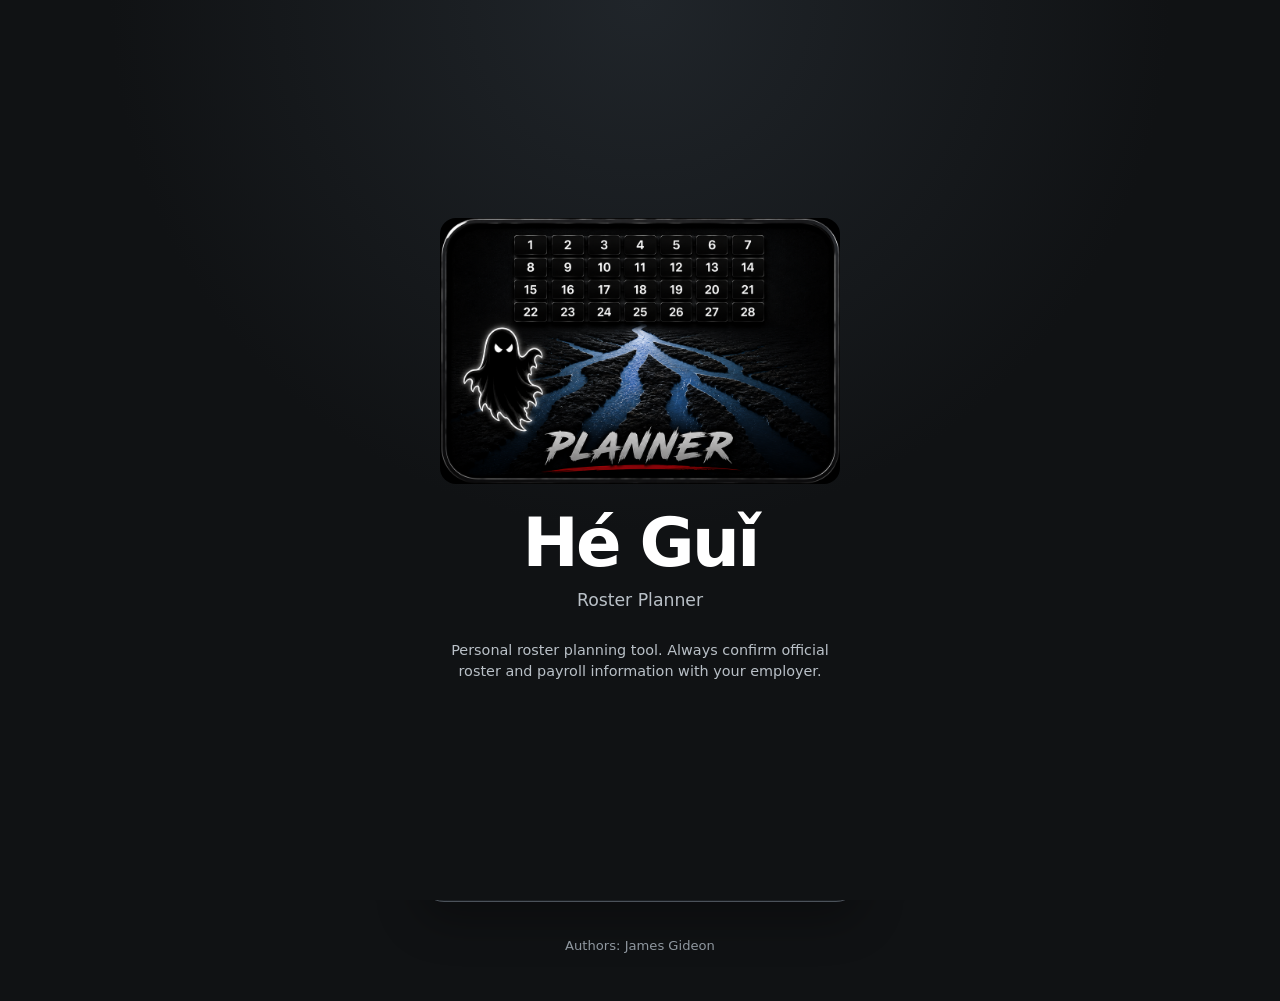
==== index.html @ d890facc "Refresh Hé Guǐ logger assets" ====
<!DOCTYPE html>
<html lang="en-AU">
<head>
    <meta charset="UTF-8">
    <meta name="viewport"
          content="width=device-width, initial-scale=1, viewport-fit=cover">

    <meta name="theme-color" content="#101214">

    <meta name="application-name" content="H&eacute; Gu&#464; Planner">
    <meta name="apple-mobile-web-app-title" content="H&eacute; Gu&#464;">
    <meta name="apple-mobile-web-app-capable" content="yes">
    <meta name="mobile-web-app-capable" content="yes">

    <title>H&eacute; Gu&#464; Planner</title>
<link rel="icon" type="image/png" sizes="32x32" href="favicon-32x32.png">
<link rel="icon" type="image/png" sizes="16x16" href="favicon-16x16.png">
<link rel="apple-touch-icon" sizes="180x180" href="apple-touch-icon.png?v=2">
<link rel="manifest" href="manifest.webmanifest">
   
    <link rel="stylesheet" href="styles.css?v=35">
</head>

<body>
    <div id="startup-splash" class="startup-splash" role="status" aria-live="polite">
        <div class="startup-splash-content">
            <img src="Splash1.png" alt="H&eacute; Gu&#464; Planner" class="startup-splash-logo">
            <h1>H&eacute; Gu&#464;</h1>
            <p class="startup-splash-subtitle">Roster Planner</p>
            <p class="startup-splash-disclaimer">
                Personal roster planning tool. Always confirm official roster
                and payroll information with your employer.
            </p>
        </div>
    </div>
    <script>
        // Last-resort safety fallback only. Normal startup dismisses the splash
        // after roster setup has had time to initialise.
        window.setTimeout(() => {
            const splash = document.getElementById("startup-splash");
            if (splash) splash.classList.add("hidden");
        }, 6500);
    </script>
    <main class="app-shell">

        <header class="app-header compact-app-header">
    <img
        src="Splash2.png"
        alt="H&eacute; Gu&#464;"
        class="app-logo compact-app-logo"
    >
    <div class="compact-app-title">
        <h1>H&eacute; Gu&#464;</h1>
        <p class="subtitle">Roster Planner</p>
    </div>
    <button
        id="app-heart-button"
        class="app-heart-button"
        type="button"
        aria-label="I Heart this app"
    >
        <span aria-hidden="true">&#9829;</span> I Heart this app
    </button>
</header>

        <nav id="profile-tabs" class="profile-tabs" aria-label="Roster profiles">
        </nav>

        <div class="profile-actions-row">
            <button
                id="profile-name-button"
                class="profile-name-button"
                type="button"
                aria-label="Rename current profile"
            ></button>
            <button id="ghost-launcher" class="ghost-launcher" type="button" aria-label="Play Ghost Escape" title="Ghost Escape">
                <span class="ghost-launcher-icon" aria-hidden="true">&#128123;</span>
                <span>Ghost Escape</span>
            </button>
        </div>

        <section id="setup-screen" class="screen">
            <div class="card">
                <p class="eyebrow">Initial setup</p>

                <h2>Choose your planner</h2>

                <p class="instructions">
                    Permanent rosters are listed first. Casual staff can
                    choose Casual Shift Log and record shifts as they work.
                </p>

                <label for="planner-type">Employment type</label>

                <select id="planner-type">
                    <option value="fulltime">Permanent - Full-time</option>
                    <option value="parttime">Permanent - Part-time</option>
                    <option value="casual">Casual Shift Log</option>
                </select>

                <div id="permanent-setup-fields">

                <label for="roster-select">Roster</label>

                <select id="roster-select">
                    <option value="">Choose your roster</option>
                </select>

                <label for="roster-day">What roster number is today?</label>

                <input
                    id="roster-day"
                    type="number"
                    inputmode="numeric"
                    min="1"
                    placeholder="For example: 56"
                >

                <label class="roster-day-help-toggle">
                    <input id="roster-day-help-checkbox" type="checkbox">
                    <span>I don't know it - help me find it</span>
                </label>

                <div id="roster-day-helper" class="roster-day-helper hidden">
                    <p class="helper-title">Help me find my roster day number</p>
                    <p class="helper-copy">Choose your row on the roster, then tap where today appears in the four-week roster.</p>

                    <div class="helper-step-label">1. My roster row</div>
                    <div id="roster-helper-rows" class="roster-helper-rows"></div>

                    <div class="helper-step-label">2. Today is</div>
                    <div id="roster-helper-weeks" class="roster-helper-weeks"></div>

                    <div id="roster-helper-result" class="roster-helper-result">Select a row and today's position.</div>
                </div>
                </div>

                <button id="check-setup" class="primary-button">
                    Start Planner
                </button>
            </div>
        </section>

        <section id="home-screen" class="screen hidden">

            <div class="today-heading">
                <p id="today-label">Today</p>
                <h2 id="today-date"></h2>
                <div
                    id="public-holiday"
                    class="public-holiday hidden"
                    aria-live="polite"
                ></div>
            </div>

            <article class="shift-card">
                <span id="edited-dot" class="edited-dot hidden" aria-label="Times edited"></span>
                <div id="shift-code" class="shift-code">-</div>
                <div id="shift-time" class="shift-time"></div>
                <div id="roster-name" class="roster-name"></div>
                <div id="roster-position" class="roster-position"></div>
            </article>

            <section id="pay-period-summary" class="pay-period-summary hidden">
                <h3>Pay Fortnight</h3>
                <p id="pay-period-dates"></p>
                <p id="payday-date"></p>
                <div id="pay-period-hours" class="pay-period-hours"></div>
            </section>

            <button id="add-edit-shift" class="primary-button hidden">
                Add Shift
            </button>
            <button id="edit-shifts-list" class="secondary-button full-width hidden">
                Edit Shifts
            </button>

            <div id="roster-action-buttons" class="roster-action-buttons hidden">
                <button id="add-change-application" class="primary-button full-width">
                    Add Change / Application
                </button>
            </div>

            <button id="current-month" class="secondary-button full-width">
                Monthly View
            </button>

            <button id="delete-shift" class="secondary-button full-width hidden">
                Delete Shift
            </button>

            <div class="navigation-buttons">
                <button id="previous-day" class="secondary-button">&#8592; Previous</button>

                <button id="next-day" class="secondary-button">Next &#8594;</button>
            </div>

            <section id="week-section" class="week-section">
                <div class="week-section-heading">
                    <h2>Next 7 Days</h2>
                    <button id="hide-week-button" class="week-hide-button" type="button" aria-label="Hide 7-day roster" title="Hide 7-day roster">&#9650;</button>
                </div>
                <div id="week-list" class="week-list"></div>
            </section>
            <button id="show-week-button" class="week-show-tab hidden" type="button" aria-label="Show 7-day roster"> 7 Day &#9660;</button>

            <button id="print-roster" class="secondary-button full-width">
                Print Roster Grid
            </button>

            <button id="settings-button" class="secondary-button full-width">&#9881; Settings</button>

<button id="extras-button" class="secondary-button full-width">&#10022; Extras</button>
        </section>
        <section id="settings-page" class="modal-page hidden">
    <h2>&#9881; Settings</h2>

    <p>Accessibility</p>
    <p>Display</p>
    <label class="settings-toggle">
        <input id="show-startup-splash" type="checkbox" checked>
        <span>Show startup screen</span>
    </label>
    <p>Profiles</p>
    <p>Roster</p>
 
    <button id="reset-roster" class="secondary-button full-width">
    Reset Current Roster
    </button>

    <h3>Appearance</h3>
    <label for="display-theme">Display theme</label>
    <select id="display-theme">
        <option value="light">Light</option>
        <option value="medium">Medium</option>
        <option value="dark">Dark</option>
    </select>

    <h3>Personal Calendar</h3>
    <p class="instructions">
        Optional. Add an ICS calendar link from Google, Apple, Samsung or another calendar service.
        Events are shown in the 7-day and Monthly views when the calendar is enabled.
    </p>
    <label for="personal-calendar-name">Calendar name</label>
    <input id="personal-calendar-name" type="text" placeholder="For example: Personal Calendar">

    <label for="personal-calendar-url">ICS URL</label>
    <input id="personal-calendar-url" type="url" inputmode="url" placeholder="https://example.com/calendar.ics">

    <label class="settings-toggle">
        <input id="personal-calendar-enabled" type="checkbox">
        <span>Enable personal calendar</span>
    </label>

    <div class="settings-calendar-actions">
        <button id="save-personal-calendar" class="secondary-button full-width" type="button">
            Save Personal Calendar
        </button>
        <button id="remove-personal-calendar" class="text-button full-width" type="button">
            Remove Personal Calendar
        </button>
    </div>

    <p id="personal-calendar-status" class="instructions settings-calendar-status"></p>
 
    <h3>Alpha Administration</h3>
    <p class="instructions">Testing only. Unlock a finalised shift so it can be corrected during Alpha testing.</p>
    <button id="manage-finalised-shifts" class="secondary-button full-width">
        Unlock Finalised Shift
    </button>

    <h3>Install H&eacute; Gu&#464;</h3>

    <details class="install-help">
        <summary>&#9662; How to install H&eacute; Gu&#464;</summary>
        <div class="install-help-content">
            <p><strong>iPhone / iPad</strong><br>Open H&eacute; Gu&#464; in Safari, tap Share, then choose <strong>Add to Home Screen</strong>. Launch H&eacute; Gu&#464; from the new Home Screen icon.</p>
            <p><strong>Android / Chrome</strong><br>Open the browser menu and choose <strong>Install app</strong> or <strong>Add to Home screen</strong>, then launch H&eacute; Gu&#464; from the installed icon.</p>
            <p><strong>Desktop</strong><br>Where supported, use your browser's install option in the address bar or browser menu.</p>
            <p class="instructions">H&eacute; Gu&#464; records installed-app use when it is launched in standalone mode from the installed icon.</p>
        </div>
    </details>

    <h3>About</h3>

    <p><strong>H&eacute; Gu&#464; Planner</strong></p>

    <p>Version 1.0 Beta 29 Test</p>

    <p>Created by</p>

    <p>James &amp; Gideon</p>

    <p class="settings-disclaimer">
        Personal roster planning tool. Always confirm official roster and
        payroll information with your employer.
    </p>

    <button id="close-settings" class="primary-button">
        Close
    </button>
</section>


<section id="change-action-page" class="modal-page hidden">
    <h2>Add Change / Application</h2>
    <p class="instructions">
        Choose what you want to add. You do not need to select a roster day first.
    </p>

    <div class="change-choice-list">
        <button id="choose-leave" class="primary-button full-width">Leave</button>
        <button id="choose-individual-swap" class="secondary-button full-width">Individual Swap</button>
        <button id="choose-colleague-swap" class="secondary-button full-width">Colleague Swap</button>
        <button id="choose-extra-hours" class="secondary-button full-width">Extra Hours / Overtime</button>
        <button id="choose-edit-shifts" class="secondary-button full-width">Edit Shifts</button>
        <button id="choose-management-change" class="secondary-button full-width">Management Roster Change</button>
        <div class="change-remove-group">
            <button id="remove-leave" class="text-button full-width">Deselect Leave</button>
            <button id="delete-swap-global" class="text-button full-width">Delete Swap</button>
            <button id="delete-added-shift-global" class="text-button full-width">Delete Added Shift</button>
            <button id="delete-management-global" class="text-button full-width">Delete Management Change</button>
        </div>
    </div>

    <button id="close-change-action" class="text-button full-width">Cancel</button>
</section>

<section id="leave-type-page" class="modal-page hidden">
    <h2>Add Leave</h2>
    <p class="instructions">
        Choose the leave type first. The calendar will then let you choose any start and finish dates.
    </p>

    <div class="change-choice-list">
        <button class="leave-type-choice primary-button full-width" data-leave-type="annual_leave">Annual Leave</button>
        <button class="leave-type-choice secondary-button full-width" data-leave-type="personal_leave">Personal Leave</button>
        <button class="leave-type-choice secondary-button full-width" data-leave-type="long_service_leave">Long Service Leave</button>
        <button class="leave-type-choice secondary-button full-width" data-leave-type="other_leave">Other Leave</button>
    </div>

    <button id="back-from-leave-type" class="text-button full-width">Back</button>
</section>

<section id="permanent-change-page" class="modal-page hidden">
    <h2>Record Roster Change</h2>
    <div class="change-date-editor">
        <p id="permanent-change-date" class="instructions"></p>
        <button id="edit-change-dates" class="secondary-button compact-button" type="button">Edit Dates</button>
    </div>
    <label for="permanent-change-type" class="hidden">Change type</label>
    <select id="permanent-change-type" class="hidden">
        <option value="add_shift">Casual / Extra Hours</option>
        <option value="leave">Leave</option>
        <option value="swap">Swap</option>
        <option value="roster_change">Management Roster Change</option>
    </select>
    <div id="leave-type-field" class="hidden">
        <label for="leave-type">Leave type</label>
        <select id="leave-type"><option value="personal_leave">Personal leave</option><option value="annual_leave">Annual leave</option><option value="long_service_leave">Long service leave</option><option value="other_leave">Other leave</option></select>
    </div>
    <div id="swap-type-field" class="hidden">
        <label for="swap-type">Swap type</label>
        <select id="swap-type"><option value="individual">Individual</option><option value="colleague">Colleague</option></select>
    </div>
    <div id="permanent-shift-fields">
        <label for="permanent-shift-code">New shift</label>
        <select id="permanent-shift-code"><option value="">Choose a shift</option></select>
        <div class="time-fields">
            <div><label for="permanent-start-time">Start</label><input id="permanent-start-time" type="time"></div>
            <div><label for="permanent-finish-time">Finish</label><input id="permanent-finish-time" type="time"></div>
        </div>
        <div id="permanent-auto-adjust-markers" class="auto-adjust-markers hidden" aria-live="polite"></div>
        <label class="break-option" for="permanent-break"><input id="permanent-break" type="checkbox"><span>Unpaid break - 30 minutes</span></label>
    </div>
    <div id="swap-date-field" class="hidden">
        <p id="change-date-summary" class="date-choice-summary"></p>
        <input id="swap-day-off-date" type="hidden">
    </div>
    <label for="permanent-change-notes">Notes (optional)</label>
    <textarea id="permanent-change-notes" rows="3" maxlength="300"></textarea>
    <button id="save-permanent-change" class="primary-button">Save Change</button>
    <button id="save-permanent-change-add-another" class="secondary-button full-width hidden">Save &amp; Add Another</button>
    <button id="cancel-permanent-change" class="secondary-button full-width">Cancel</button>
</section>


<section id="delete-record-page" class="modal-page hidden">
    <h2 id="delete-record-title">Delete Change</h2>
    <p class="instructions">Choose the record you want to remove.</p>
    <div id="delete-record-list" class="change-choice-list"></div>
    <button id="close-delete-record" class="text-button full-width">Back</button>
</section>

<section id="roster-calendar-page" class="modal-page hidden">
    <h2 id="roster-calendar-title">Choose Date</h2>
    <p id="roster-calendar-instructions" class="instructions"></p>
    <label id="calendar-same-day-option" class="break-option calendar-same-day-option hidden" for="calendar-same-day-swap">
        <input id="calendar-same-day-swap" type="checkbox">
        <span>Same day swap</span>
    </label>

    <div class="roster-calendar-card">
        <div class="roster-calendar-head">
            <button id="calendar-prev" class="calendar-nav" type="button" aria-label="Previous month">&#8592;</button>
            <strong id="calendar-month"></strong>
            <button id="calendar-next" class="calendar-nav" type="button" aria-label="Next month">&#8594;</button>
        </div>
        <div class="roster-calendar-weekdays">
            <span>Sun</span><span>Mon</span><span>Tue</span><span>Wed</span><span>Thu</span><span>Fri</span><span>Sat</span>
        </div>
        <div id="roster-calendar-grid" class="roster-calendar-grid"></div>
    </div>

    <div id="calendar-selection-summary" class="date-choice-summary">No date selected.</div>

    <div class="calendar-actions">
        <button id="calendar-cancel" class="secondary-button">Cancel</button>
        <button id="calendar-ok" class="primary-button" disabled>OK</button>
    </div>
</section>

<section id="casual-shift-page" class="modal-page hidden">
    <h2 id="casual-shift-title">Add Casual Shift</h2>
    <p id="casual-shift-date" class="instructions"></p>

    <label for="casual-shift-code">Shift code</label>
    <select id="casual-shift-code" required>
        <option value="">Choose a shift</option>
    </select>

    <div class="time-fields">
        <div>
            <label for="casual-start-time">Start time</label>
            <input id="casual-start-time" type="time" required>
        </div>
        <div>
            <label for="casual-finish-time">Finish time</label>
            <input id="casual-finish-time" type="time" required>
        </div>
    </div>
    <div id="casual-auto-adjust-markers" class="auto-adjust-markers hidden" aria-live="polite"></div>

    <label class="break-option" for="casual-break">
        <input id="casual-break" type="checkbox">
        <span>Unpaid break - 30 minutes</span>
    </label>

    <div id="casual-paid-hours" class="paid-hours" aria-live="polite">
        Paid hours: -
    </div>

    <label for="casual-area">Work area (optional)</label>
    <input id="casual-area" type="text" maxlength="60">

    <label for="casual-notes">Notes (optional)</label>
    <textarea id="casual-notes" rows="4" maxlength="300"></textarea>

    <button id="save-casual-shift" class="primary-button">Save Shift</button>
    <button id="save-casual-shift-add-another" class="secondary-button full-width hidden">Save &amp; Add Another</button>
    <button id="delete-casual-editor" class="secondary-button full-width hidden">Delete Shift</button>
    <button id="cancel-casual-shift" class="secondary-button full-width">Cancel</button>
</section>

<section id="availability-test-page" class="modal-page hidden availability-test-page">
    <div class="availability-test-head">
        <div>
            <h2>Availability</h2>
            <p class="instructions">Fortnight availability view &middot; 05:00&ndash;21:00 &middot; 30-minute intervals</p>
        </div>
        <div class="availability-head-actions">
            <button id="print-availability" class="secondary-button">Print</button>
            <button id="close-availability-test" class="secondary-button">Back</button>
        </div>
    </div>
    <div class="availability-test-toolbar">
        <p class="availability-test-hint">Tap a day heading: once = Available, twice = Unavailable, three times = clear. Tap individual 30-minute blocks for exceptions. Rostered blocks cannot be changed.</p>
    </div>
    <div id="availability-test-grid" class="availability-grid"></div>
</section>

<section id="extras-page" class="modal-page hidden">
    <h2>&#10022; Extras</h2>

    <label class="extra-option-card extra-option-card-compact">
        <span class="extra-option-copy">
            <span class="extra-option-title">ACT Public Holidays</span>
            <span class="extra-option-description">Show ACT public holidays in the planner.</span>
        </span>
        <input id="act-public-holidays-checkbox" type="checkbox" checked aria-label="Show ACT public holidays">
    </label>

    <label class="extra-option-card extra-option-card-compact">
        <span class="extra-option-copy">
            <span class="extra-option-title nsw-option-title">NSW Public Holidays</span>
            <span class="extra-option-description">Show NSW public holidays in the planner.</span>
        </span>
        <input id="nsw-public-holidays-checkbox" type="checkbox" aria-label="Show NSW public holidays">
    </label>

    <label class="extra-option-card">
        <img class="extra-option-preview" src="school-holidays-icon.png" alt="Children playing backyard cricket during the school holidays">
        <span class="extra-option-copy">
            <span class="extra-option-title">ACT School Holidays</span>
            <span class="extra-option-description">Show ACT school-holiday dates and the picture in your roster views.</span>
        </span>
        <input id="act-school-holidays-checkbox" type="checkbox" aria-label="Show ACT school holidays">
    </label>

    <label class="extra-option-card">
        <img class="extra-option-preview" src="nsw-school-holidays-icon.svg" alt="Children with the Sydney Harbour Bridge for NSW school holidays">
        <span class="extra-option-copy">
            <span class="extra-option-title nsw-option-title">NSW School Holidays</span>
            <span class="extra-option-description">Show NSW school-holiday dates and the blue NSW picture in your roster views.</span>
        </span>
        <input id="nsw-school-holidays-checkbox" type="checkbox" aria-label="Show NSW school holidays">
    </label>

    <label class="extra-option-card extra-option-card-compact">
        <span class="extra-option-copy">
            <span class="extra-option-title">Notifications</span>
            <span class="extra-option-description">Optional planner reminders and notifications.</span>
        </span>
        <input id="notifications-checkbox" type="checkbox" aria-label="Enable notifications">
    </label>

    <button id="open-availability-test" class="secondary-button full-width">Availability</button>

    <button id="support-form-button" class="secondary-button full-width" type="button">&#9993; Help, Issues &amp; Suggestions</button>

    <button id="share-app-button" class="secondary-button full-width" type="button">&#8599; Share H&eacute; Gu&#464;</button>

    <button id="close-extras" class="primary-button">
        Close
    </button>
</section>
        <section id="ghost-game-overlay" class="ghost-game-overlay hidden" aria-label="Ghost Escape game">
            <button id="ghost-game-close" class="ghost-game-close" type="button">&#8592; Back to H&eacute; Gu&#464;</button>
            <iframe id="ghost-game-frame" class="ghost-game-frame" title="Ghost Escape"></iframe>
        </section>
        <div id="ghost-home-escape" class="ghost-home-escape" aria-hidden="true">&#128123;</div>

                <footer>
            <p class="authors">
                Authors: James Gideon
            </p>

        </footer>

    </main>

    <script src="holidays.js?v=2"></script>
    <script src="logger.js?v=3"></script>
    <script src="app.js?v=47"></script>
</body>
</html>
---- styles.css ----
:root {
    color-scheme: dark;

    --background: #101214;
    --card: #1b1f23;
    --card-light: #23282e;
    --border: #4b525a;
    --amber: #ffb020;
    --amber-light: #ffc44d;
    --text: #ffffff;
    --muted: #b9c0c7;
    --danger: #ff6b6b;

    font-family:
        Inter,
        system-ui,
        -apple-system,
        BlinkMacSystemFont,
        "Segoe UI",
        sans-serif;
}

* {
    box-sizing: border-box;
}

html {
    background: var(--background);
}

body {
    margin: 0;
    min-height: 100vh;
    background:
        radial-gradient(
            circle at top,
            #20252a 0%,
            var(--background) 42%
        );
    color: var(--text);
}

button,
input,
select,
textarea {
    font: inherit;
}

button {
    cursor: pointer;
}
.app-logo {
    display: block;
    width: min(100%, 440px);
    aspect-ratio: 2.35 / 1;
    margin: 0 auto 14px;
    border-radius: 14px;
    object-fit: cover;
    object-position: center;
}
.app-shell {
    width: min(100%, 480px);
    min-height: 100vh;
    margin: 0 auto;
    padding:
        max(28px, env(safe-area-inset-top))
        20px
        max(32px, env(safe-area-inset-bottom));
}

.app-header {
    margin-bottom: 28px;
    text-align: center;
}

.app-header h1 {
    margin: 0;
    font-size: clamp(2rem, 8vw, 3.4rem);
    font-weight: 800;
    letter-spacing: -0.04em;
}

.subtitle {
    margin: 8px 0 0;
    color: var(--muted);
    font-size: 1rem;
}

.profile-tabs {
    display: grid;
    grid-template-columns: repeat(3, minmax(0, 1fr));
    gap: 8px;
    margin-bottom: 12px;
}

.profile-tab {
    min-width: 0;
    min-height: 50px;
    padding: 8px 6px;
    overflow: hidden;
    border: 1px solid var(--border);
    border-radius: 13px;
    background: var(--card);
    color: var(--muted);
    font-weight: 800;
    text-overflow: ellipsis;
    white-space: nowrap;
}

.profile-tab.active {
    border-color: var(--amber);
    background: rgba(255, 176, 32, 0.13);
    color: var(--amber-light);
    box-shadow: 0 0 0 2px rgba(255, 176, 32, 0.12);
}

.profile-name-button {
    display: block;
    width: fit-content;
    max-width: 100%;
    margin: 0 auto 20px;
    padding: 7px 12px;
    overflow: hidden;
    border: 0;
    border-radius: 999px;
    background: transparent;
    color: var(--muted);
    font-weight: 750;
    text-decoration: underline;
    text-overflow: ellipsis;
    white-space: nowrap;
}

.profile-name-button::after {
    margin-left: 7px;
    color: var(--amber);
    content: "\270E";
}

.screen {
    width: 100%;
}

.hidden {
    display: none !important;
}

.card,
.shift-card {
    border: 1px solid var(--border);
    border-radius: 24px;
    background:
        linear-gradient(
            145deg,
            #20252a,
            var(--card)
        );
    box-shadow: 0 18px 45px rgba(0, 0, 0, 0.3);
}

.card {
    padding: 28px 22px;
}

.eyebrow {
    margin: 0 0 8px;
    color: var(--amber);
    font-size: 0.85rem;
    font-weight: 800;
    letter-spacing: 0.12em;
    text-transform: uppercase;
}

.card h2,
.week-section h2 {
    margin: 0 0 12px;
    font-size: 1.5rem;
}

.instructions {
    margin: 0 0 24px;
    color: var(--muted);
    line-height: 1.55;
}

label {
    display: block;
    margin: 20px 0 8px;
    font-weight: 700;
}

select,
input,
textarea {
    width: 100%;
    padding: 0 16px;
    border: 1px solid var(--border);
    border-radius: 14px;
    outline: none;
    background: #121518;
    color: #ffffff;
}

/* Keep native dropdown choices readable on phones. */
select option,
select optgroup {
    background: #121518;
    color: #ffffff;
}

:root[data-theme="light"] select,
:root[data-theme="light"] input,
:root[data-theme="light"] textarea {
    background: #ffffff;
    color: #171a1d;
}

:root[data-theme="light"] select option,
:root[data-theme="light"] select optgroup {
    background: #121518;
    color: #ffffff;
}

select,
input {
    min-height: 58px;
}

textarea {
    min-height: 110px;
    padding-top: 14px;
    padding-bottom: 14px;
    resize: vertical;
}

select:focus,
input:focus,
textarea:focus {
    border-color: var(--amber);
    box-shadow: 0 0 0 3px rgba(255, 176, 32, 0.2);
}

.extra-option-card {
    display: grid;
    grid-template-columns: 92px minmax(0, 1fr) auto;
    gap: 14px;
    align-items: center;
    margin: 18px 0;
    padding: 12px;
    border: 1px solid var(--border);
    border-radius: 18px;
    background: var(--card);
    cursor: pointer;
}

.extra-option-preview {
    width: 92px;
    height: 92px;
    border-radius: 14px;
    object-fit: cover;
}

.extra-option-copy {
    display: grid;
    gap: 5px;
    min-width: 0;
}

.extra-option-title {
    color: var(--text);
    font-weight: 850;
}

.extra-option-description {
    color: var(--muted);
    font-size: 0.86rem;
    font-weight: 500;
    line-height: 1.35;
}

.extra-option-card input {
    width: 26px;
    min-height: 26px;
    margin: 0;
    padding: 0;
    accent-color: var(--amber);
}

.primary-button,
.secondary-button {
    min-height: 58px;
    border-radius: 15px;
    font-weight: 800;
    transition:
        transform 160ms ease,
        background-color 160ms ease;
}

.primary-button:active,
.secondary-button:active {
    transform: scale(0.98);
}

.primary-button {
    width: 100%;
    margin-top: 24px;
    border: 0;
    background: var(--amber);
    color: #101214;
}

.primary-button:hover {
    background: var(--amber-light);
}

.secondary-button {
    border: 1px solid var(--border);
    background: var(--card-light);
    color: var(--text);
}

.today-heading {
    margin-bottom: 18px;
    text-align: center;
}

.today-heading p {
    margin: 0 0 4px;
    color: var(--amber);
    font-weight: 800;
    text-transform: uppercase;
}

.today-heading h2 {
    margin: 0;
    color: var(--muted);
    font-size: clamp(1.2rem, 5vw, 1.7rem);
}

.public-holiday {
    width: fit-content;
    margin: 12px auto 0;
    padding: 8px 12px;
    border: 1px solid rgba(255, 187, 71, 0.55);
    border-radius: 999px;
    background: rgba(255, 187, 71, 0.12);
    color: var(--amber);
    font-size: 0.88rem;
    font-weight: 850;
    line-height: 1.25;
    text-align: center;
}

.shift-card {
    position: relative;
    overflow: hidden;
    padding: 28px 22px;
    text-align: center;
}

.shift-card::before {
    position: absolute;
    inset: 0 auto 0 0;
    width: 7px;
    background: var(--amber);
    content: "";
}

.shift-code {
    color: var(--amber);
    font-size: clamp(4rem, 20vw, 7rem);
    font-weight: 900;
    line-height: 1;
}

.shift-time {
    margin-top: 18px;
    padding: 18px 0;
    border-top: 1px solid #363c42;
    border-bottom: 1px solid #363c42;
    font-size: clamp(1.45rem, 7vw, 2.4rem);
    font-weight: 800;
}

.roster-name {
    margin-top: 20px;
    font-size: 1.35rem;
    font-weight: 750;
}

.roster-position {
    margin-top: 8px;
    color: var(--muted);
    font-size: 1.05rem;
    font-weight: 650;
}

.navigation-buttons {
    display: grid;
    grid-template-columns: 1fr 1fr;
    gap: 12px;
    margin-top: 16px;
}

.week-section {
    margin-top: 30px;
    max-height: 900px;
    opacity: 1;
    transform: translateX(0);
    overflow: hidden;
    transition: transform 260ms ease, opacity 220ms ease, max-height 300ms ease, margin-top 300ms ease;
}

.week-section.week-section-hidden {
    margin-top: 0;
    max-height: 0;
    opacity: 0;
    transform: translateX(calc(-100% - 32px));
    pointer-events: none;
}

.week-section-heading {
    display: flex;
    align-items: center;
    justify-content: space-between;
    gap: 12px;
}

.week-section-heading h2 {
    margin: 0 0 12px;
}

.week-hide-button {
    width: 42px;
    min-width: 42px;
    height: 38px;
    margin: 0 0 12px;
    padding: 0;
    border: 1px solid #4b535b;
    border-radius: 12px;
    background: var(--card);
    color: var(--text);
    font-size: 1.7rem;
    font-weight: 800;
    line-height: 1;
}

.week-show-tab {
    display: block;
    width: auto;
    margin: 12px 0 18px -2px;
    padding: 9px 14px 9px 12px;
    border: 1px solid #4b535b;
    border-left: 0;
    border-radius: 0 12px 12px 0;
    background: var(--card);
    color: var(--text);
    font-weight: 800;
    text-align: left;
}

.week-show-tab.hidden {
    display: none;
}

.week-list {
    display: grid;
    gap: 10px;
}

.week-day {
    display: grid;
    grid-template-columns: 1fr 1fr;
    align-items: center;
    gap: 12px;
    min-height: 64px;
    padding: 12px 16px;
    border: 1px solid #363c42;
    border-radius: 14px;
    background: var(--card);
}

.week-day-date {
    display: grid;
    grid-template-columns: 42px minmax(0, 1fr);
    align-items: center;
    gap: 10px;
    font-weight: 750;
    text-align: center;
}

.edited-dot {
    position: absolute;
    top: 18px;
    right: 18px;
    width: 16px;
    height: 16px;
    border: 2px solid #ffd2d2;
    border-radius: 50%;
    background: var(--danger);
    box-shadow: 0 0 0 4px rgba(255, 107, 107, 0.16);
}

.edited-shift .week-day-shift {
    color: var(--danger);
}

.time-fields {
    display: grid;
    grid-template-columns: 1fr 1fr;
    gap: 12px;
}

.break-option {
    display: flex;
    align-items: center;
    gap: 12px;
    padding: 14px 16px;
    border: 1px solid var(--border);
    border-radius: 14px;
    background: var(--card);
}

.break-option input {
    width: 26px;
    min-height: 26px;
    margin: 0;
    accent-color: var(--amber);
}

.paid-hours {
    margin-top: 12px;
    padding: 14px 16px;
    border-radius: 14px;
    background: rgba(255, 176, 32, 0.12);
    color: var(--amber-light);
    font-size: 1.1rem;
    font-weight: 850;
    text-align: center;
}

.pay-period-summary {
    margin-top: 16px;
    padding: 18px;
    border: 1px solid var(--border);
    border-radius: 18px;
    background: var(--card);
    text-align: center;
}

.pay-period-summary h3,
.pay-period-summary p {
    margin: 0 0 7px;
}

.pay-period-hours {
    margin-top: 12px;
    color: var(--amber-light);
    font-size: 1.15rem;
    font-weight: 900;
}

.modal-page {
    position: fixed;
    z-index: 20;
    inset: 0;
    overflow-y: auto;
    padding: max(28px, env(safe-area-inset-top)) 20px 40px;
    background: var(--background);
}

@media (min-width: 481px) {
    .modal-page {
        right: auto;
        left: 50%;
        width: 480px;
        transform: translateX(-50%);
        border-right: 1px solid var(--border);
        border-left: 1px solid var(--border);
    }
}

.modal-page > * {
    width: min(100%, 680px);
    margin-right: auto;
    margin-left: auto;
}

.school-holiday-icon-slot {
    display: flex;
    width: 42px;
    height: 42px;
    align-items: center;
    justify-content: center;
}

.school-holiday-icon {
    display: block;
    width: 42px;
    height: 42px;
    border-radius: 10px;
    object-fit: cover;
}

.week-day-date-copy {
    display: grid;
    gap: 4px;
    min-width: 0;
}

.week-day-holiday {
    color: var(--muted);
    font-size: 0.72rem;
    font-weight: 750;
    line-height: 1.2;
}

.week-day-school-holiday {
    color: var(--amber);
    font-size: 0.72rem;
    font-weight: 800;
    line-height: 1.2;
}

.week-day-shift {
    color: var(--amber);
    font-weight: 850;
    text-align: center;
}

.full-width {
    width: 100%;
    margin-top: 12px;
}

.text-button {
    display: block;
    margin: 22px auto 0;
    padding: 12px;
    border: 0;
    background: transparent;
    color: var(--muted);
    text-decoration: underline;
}

footer {
    margin-top: 34px;
    color: #8f979f;
    font-size: 0.82rem;
    line-height: 1.45;
    text-align: center;
}

@media (max-width: 420px) {
    .extra-option-card {
        grid-template-columns: 78px minmax(0, 1fr) auto;
        gap: 10px;
        padding: 10px;
    }

    .extra-option-preview {
        width: 78px;
        height: 78px;
        border-radius: 12px;
    }

    .extra-option-description {
        font-size: 0.78rem;
    }

        .shift-card {
        padding: 20px 16px;
    }

    .shift-code {
        font-size: clamp(3.2rem, 17vw, 5rem);
    }

    .shift-time {
        margin-top: 14px;
        padding: 14px 0;
        font-size: clamp(1.2rem, 6vw, 1.8rem);
    }

    .roster-name {
        margin-top: 16px;
        font-size: 1.15rem;
    }

    .roster-position {
        margin-top: 6px;
        font-size: 0.95rem;
    }
    
    .app-shell {
        padding-right: 14px;
        padding-left: 14px;
    }
    
    .card,
    .shift-card {
        border-radius: 20px;
    }

    .navigation-buttons {
        grid-template-columns: repeat(2, minmax(0, 1fr));
        gap: 8px;
    }

    .profile-tab {
        min-height: 46px;
        font-size: 0.82rem;
    }
}

@media (prefers-reduced-motion: reduce) {
    *,
    *::before,
    *::after {
        scroll-behavior: auto !important;
        transition: none !important;
    }
}

@media print {
    body {
        background: #ffffff;
        color: #000000;
    }

    .app-header,
    .profile-tabs,
    .profile-name-button,
    #setup-screen,
    #home-screen,
    footer {
        display: none !important;
    }
}


/* Beta 7 shared roster calendar and action controls */
.roster-action-buttons {
    display: grid;
    grid-template-columns: 1fr 1fr;
    gap: 10px;
    margin-top: 14px;
}

.roster-action-buttons .primary-button {
    min-height: 58px;
    margin: 0;
    padding: 10px;
    line-height: 1.2;
}

.roster-calendar-card {
    margin-top: 16px;
    padding: 14px;
    border: 1px solid var(--border);
    border-radius: 18px;
    background: var(--card);
}

.roster-calendar-head {
    display: grid;
    grid-template-columns: 42px 1fr 42px;
    align-items: center;
    gap: 8px;
    margin-bottom: 10px;
    text-align: center;
}

.calendar-nav {
    width: 42px;
    min-height: 40px;
    margin: 0;
    border: 1px solid var(--border);
    border-radius: 10px;
    background: var(--card-soft, #25292e);
    color: #ffffff;
    font-size: 1.45rem;
}

.roster-calendar-weekdays,
.roster-calendar-grid {
    display: grid;
    grid-template-columns: repeat(7, minmax(0, 1fr));
    gap: 6px;
}

.roster-calendar-weekdays {
    margin-bottom: 6px;
    color: var(--muted);
    font-size: .72rem;
    font-weight: 800;
    text-align: center;
}

.roster-calendar-day {
    min-width: 0;
    min-height: 54px;
    margin: 0;
    padding: 4px 2px;
    border: 1px solid var(--border);
    border-radius: 11px;
    background: var(--card);
    color: inherit;
    display: flex;
    flex-direction: column;
    align-items: center;
    justify-content: center;
    position: relative;
}


/* Beta 17: subtle alternating actual pay-fortnight bands.
   Keep the dark theme; every second fortnight is only slightly lighter.
   Leave/change colours below override these neutral shades. */
.roster-calendar-day.pay-fortnight-light {
    background: var(--card);
}

.roster-calendar-day.pay-fortnight-dark {
    background: #2a3b22;
    color: #ffffff;
}

.roster-calendar-day.pay-fortnight-dark .calendar-date-number,
.roster-calendar-day.pay-fortnight-dark .calendar-roster-code {
    color: #ffffff;
}

/* Beta 21: current pay fortnight gets a gentle lime-green cue. */
.roster-calendar-day.pay-fortnight-active {
    background: #47d1fc;
    box-shadow: inset 0 0 0 1px rgba(170,255,80,.08);
}

.roster-calendar-day.blank { visibility: hidden; }
.roster-calendar-day.selected { outline: 3px solid var(--amber); outline-offset: 1px; }
.roster-calendar-day.in-range { box-shadow: inset 0 0 0 999px rgba(255,176,32,.12); }
.calendar-date-number { font-weight: 900; }
.calendar-roster-code { margin-top: 3px; font-size: .72rem; font-weight: 900; }

.roster-calendar-day.calendar-yellow { background: hsl(59, 89%, 72%); color: #1d1d1d; }
.roster-calendar-day.calendar-pink { background: #ec3886; color: #1d1d1d; }
.roster-calendar-day.calendar-blue { background: #5b80fc; color: #1d1d1d; }
.roster-calendar-day.calendar-green { background: #70fa87; color: #1d1d1d; }

.date-choice-summary {
    margin-top: 14px;
    padding: 12px 14px;
    border: 1px solid var(--border);
    border-radius: 12px;
    background: var(--card);
    text-align: center;
    line-height: 1.45;
}

.calendar-actions {
    display: grid;
    grid-template-columns: 1fr 1fr;
    gap: 10px;
    margin-top: 12px;
}

.calendar-actions button { margin: 0; }

.pay-period-hours {
    display: grid;
    gap: 7px;
    text-align: left;
}

.pay-period-hours span {
    display: block;
}

@media (max-width: 380px) {
    .roster-action-buttons { grid-template-columns: 1fr; }
    .roster-calendar-weekdays,
    .roster-calendar-grid { gap: 4px; }
    .roster-calendar-day { min-height: 50px; }
}


/* Beta 11: start changes from an action, not from the currently displayed roster day */
.change-choice-list {
    display: grid;
    gap: 10px;
    margin: 18px 0;
}

.change-choice-list button {
    margin: 0;
}

#add-change-application {
    min-height: 54px;
    font-size: 1rem;
}

.roster-action-buttons {
    grid-template-columns: 1fr;
}


/* Beta 12: all change/application dates are edited through the roster calendar */
.change-date-editor {
    display: grid;
    grid-template-columns: 1fr auto;
    gap: 10px;
    align-items: center;
    margin-bottom: 12px;
}
.change-date-editor .instructions { margin: 0; }
.compact-button {
    width: auto;
    min-height: 42px;
    margin: 0;
    padding: 8px 12px;
}
@media (max-width: 420px) {
    .change-date-editor { grid-template-columns: 1fr; }
    .compact-button { width: 100%; }
}

/* Beta 20 - changed roster items and quick delete lists */
.roster-calendar-day.calendar-altered .calendar-roster-code,
.roster-calendar-day .calendar-roster-code.altered-code { color:#ff5a5f; }
.roster-calendar-day .calendar-roster-code.multi-code { color:#ff5a5f; line-height:1.05; }
.change-remove-group { margin-top:12px; padding-top:10px; border-top:1px solid var(--border, #46505a); }
.delete-record-item { text-align:left; height:auto; min-height:48px; padding:10px 12px; }
button.action-locked { opacity:.45; cursor:not-allowed; }

/* Beta 21 swap display */
.roster-calendar-day .calendar-roster-code.swap-original {
    color: #aeb5bb;
    text-decoration: line-through;
    text-decoration-thickness: 2px;
    line-height: 1.05;
}
.roster-calendar-day .calendar-roster-code.swap-new {
    color: #ff5a5f;
    line-height: 1.05;
}

.pay-hours-warning { color: #ffcf66; font-size: .9em; }


/* Beta 23: startup splash + compact in-app header */
.startup-splash {
    position: fixed;
    inset: 0;
    z-index: 9999;
    display: flex;
    align-items: center;
    justify-content: center;
    padding: 28px 22px;
    background:
        radial-gradient(circle at top, #20252a 0%, var(--background) 48%);
    opacity: 1;
    transition: opacity 280ms ease;
}

.startup-splash.fade-out {
    opacity: 0;
    pointer-events: none;
}

.startup-splash.hidden {
    display: none;
}

.startup-splash-content {
    width: min(100%, 440px);
    text-align: center;
}

.startup-splash-logo {
    display: block;
    width: min(100%, 400px);
    max-width: 100%;
    transform: none;
    margin: 0 auto 20px;
    border-radius: 16px;
}

.startup-splash h1 {
    margin: 0;
    font-size: clamp(2.5rem, 12vw, 4.2rem);
    letter-spacing: -0.04em;
}

.startup-splash-subtitle {
    margin: 8px 0 30px;
    color: var(--muted);
    font-size: 1.08rem;
}

.startup-splash-disclaimer {
    max-width: 390px;
    margin: 0 auto;
    color: var(--muted);
    font-size: 0.9rem;
    line-height: 1.45;
}

.compact-app-header {
    display: flex;
    align-items: center;
    justify-content: flex-start;
    gap: 10px;
    margin-bottom: 12px;
    text-align: left;
}

.compact-app-logo {
    width: 115px;
    height: 92px;
    aspect-ratio: auto;
    margin: 0;
    border-radius: 10px;
    object-fit: cover;
}

.compact-app-title h1 {
    margin: 0;
    font-size: 1.35rem;
    line-height: 1.1;
    letter-spacing: -0.02em;
}

.compact-app-title .subtitle {
    margin: 2px 0 0;
    font-size: 0.78rem;
}


/* Beta 29: one-per-device app heart, using the spare header space. */
.app-heart-button {
    margin-left: auto;
    padding: 7px 9px;
    border: 1px solid var(--border);
    border-radius: 12px;
    background: var(--card);
    color: var(--text);
    font-size: 0.72rem;
    font-weight: 800;
    line-height: 1.15;
    white-space: nowrap;
}

.app-heart-button:hover {
    border-color: var(--amber);
}

.app-heart-button:active {
    transform: scale(0.98);
}

.app-heart-button.hearted,
.app-heart-button:disabled {
    border-color: rgba(255, 176, 32, 0.55);
    background: rgba(255, 176, 32, 0.10);
    color: var(--amber-light);
    cursor: default;
    opacity: 1;
}

@media (max-width: 360px) {
    .app-heart-button {
        padding: 6px 7px;
        font-size: 0.66rem;
    }
}

.settings-toggle {
    display: flex;
    align-items: center;
    gap: 10px;
    margin: 8px 0 18px;
    padding: 12px 14px;
    border: 1px solid var(--border);
    border-radius: 12px;
    background: var(--card);
}

.settings-toggle input {
    width: 20px;
    height: 20px;
}

.settings-disclaimer {
    color: var(--muted);
    font-size: 0.9rem;
    line-height: 1.45;
}

.install-help {
    margin: 10px 0 24px;
    border: 1px solid var(--border);
    border-radius: 14px;
    background: var(--card);
    overflow: hidden;
}

.install-help summary {
    padding: 14px 16px;
    color: var(--amber-light);
    font-weight: 800;
    cursor: pointer;
}

.install-help-content {
    padding: 0 16px 14px;
}

.install-help-content p {
    margin: 10px 0;
    line-height: 1.45;
}

.install-help-content .instructions {
    margin-bottom: 0;
    font-size: 0.88rem;
}

/* Beta 24: multi-shift display + explicit same-day swap mode */
.top-shift-line, .top-time-line { display:block; }
.shift-code .top-shift-line:not(:first-child) { font-size:.34em; line-height:1.15; margin-top:4px; }
.shift-code .top-shift-line.added-shift, .shift-time .added-shift { color:var(--danger); }
.shift-code .swap-original, .week-day-shift .swap-original { text-decoration:line-through; text-decoration-thickness:2px; }
.week-day-shift { display:flex; flex-direction:column; gap:2px; }
.week-shift-added { display:block; color:var(--danger); }
.week-shift-original { display:block; color:inherit; }
.calendar-same-day-option { margin:10px 0 12px; }
.roster-calendar-day .calendar-roster-code.altered-code { display:block; margin-top:1px; color:#ff5a5f; font-size:.72rem; }
.roster-calendar-day .calendar-roster-code.swap-original { color:#fff; }
.roster-position.roster-position-corner {
    position:absolute;
    top:10px;
    left:18px;
    margin:0;
    max-width:45%;
    text-align:left;
    font-size:.82rem;
    line-height:1.1;
}
.roster-calendar-day { position:relative; }
.calendar-school-holiday-icon { position:absolute; top:2px; right:2px; width:13px; height:13px; object-fit:contain; }
.calendar-public-holiday-marker { position:absolute; bottom:2px; right:3px; font-size:.48rem; font-weight:900; color:#ffcf66; }

/* Beta 25 cleanup: compact multi-shift week rows on phones. */
.week-day-shift {
    font-size: 0.92em;
}

.pay-period-hours span {
    display: block;
}

.pay-period-hours .pay-summary-divider {
    height: 1px;
    margin: 12px 0;
    background: var(--border);
}

@media (max-width: 480px) {
    .week-day {
        gap: 8px;
        padding: 10px 12px;
    }

    .week-day-date {
        grid-template-columns: 34px minmax(0, 1fr);
        gap: 6px;
        font-size: 0.92rem;
    }

    .week-day-shift {
        font-size: 0.86rem;
        line-height: 1.3;
    }
}

.settings-calendar-actions {
    display: grid;
    gap: 8px;
    margin-top: 10px;
}

.settings-calendar-status {
    min-height: 1.2em;
    margin-top: 8px;
}

/* Beta 27: Light / Medium / Dark themes */
:root,
:root[data-theme="medium"] {
    color-scheme: dark;
    --background: #101214;
    --background-top: #20252a;
    --card: #1b1f23;
    --card-light: #23282e;
    --border: #4b525a;
    --text: #ffffff;
    --muted: #b9c0c7;
}

:root[data-theme="dark"] {
    color-scheme: dark;
    --background: #07090b;
    --background-top: #14181c;
    --card: #111519;
    --card-light: #191e23;
    --border: #3b4249;
    --text: #ffffff;
    --muted: #aeb6be;
}

:root[data-theme="light"] {
    color-scheme: light;
    --background: #eef1f4;
    --background-top: #ffffff;
    --card: #ffffff;
    --card-light: #f5f7f9;
    --border: #aeb7c0;
    --text: #171a1d;
    --muted: #56616b;
}

body {
    background: radial-gradient(circle at top, var(--background-top) 0%, var(--background) 42%);
}

:root[data-theme="light"] .week-day,
:root[data-theme="light"] .profile-tab,
:root[data-theme="light"] .card,
:root[data-theme="light"] .date-choice-summary,
:root[data-theme="light"] .roster-calendar-day.pay-fortnight-light {
    border-color: var(--border);
}

/* Beta 27: 7-day overflow cue and personal calendar */
.week-day { position: relative; }
.week-overflow-dot {
    position: absolute;
    top: 7px;
    right: 7px;
    width: 9px;
    height: 9px;
    border-radius: 50%;
    background: var(--danger);
    box-shadow: 0 0 0 2px rgba(255, 107, 107, 0.16);
}
.week-personal-events {
    display: flex;
    flex-direction: column;
    gap: 1px;
    margin-top: 4px;
    color: var(--amber-light);
    font-size: .78em;
    line-height: 1.15;
}
.calendar-personal-event {
    display: block;
    max-width: 92%;
    margin-top: 2px;
    overflow: hidden;
    color: var(--amber-light);
    font-size: .48rem;
    font-weight: 800;
    line-height: 1;
    text-overflow: ellipsis;
    white-space: nowrap;
}

/* Beta 27: editable shift list */
.delete-record-item {
    display: flex;
    flex-direction: column;
    align-items: stretch;
    gap: 5px;
}
.record-item-label { display: block; }
.shift-lock-countdown {
    display: block;
    color: var(--muted);
    font-size: .78rem;
    font-weight: 700;
}
.oldest-shift-item {
    border-color: var(--amber);
    box-shadow: inset 0 0 0 1px rgba(255,176,32,.22);
}
.oldest-shift-item .shift-lock-countdown { color: var(--amber-light); }

/* Beta 28: assisted roster day-number finder */
.roster-day-help-toggle {
    display: flex;
    align-items: center;
    gap: 9px;
    margin: 10px 0 0;
    font-weight: 700;
    cursor: pointer;
}
.roster-day-help-toggle input { width: 20px; height: 20px; margin: 0; }
.roster-day-helper {
    margin-top: 12px;
    padding: 13px;
    border: 1px solid var(--border);
    border-radius: 12px;
    background: var(--card-light);
}
.roster-day-helper .helper-title { margin: 0 0 4px; font-weight: 800; }
.roster-day-helper .helper-copy { margin: 0 0 12px; color: var(--muted); font-size: .9rem; }
.helper-step-label { margin: 10px 0 6px; font-size: .86rem; font-weight: 800; }
.roster-helper-rows { display: grid; grid-template-columns: repeat(5, 1fr); gap: 6px; }
.roster-helper-rows button,
.roster-helper-weeks button {
    min-height: 38px;
    padding: 6px 4px;
    border: 1px solid var(--border);
    border-radius: 8px;
    background: var(--card);
    color: var(--text);
    font-weight: 800;
}
.roster-helper-rows button.selected,
.roster-helper-weeks button.selected {
    outline: 3px solid var(--accent, #4ea3ff);
    outline-offset: -2px;
}
.roster-helper-rows button:disabled { opacity: .3; }
.roster-helper-week { margin-top: 7px; }
.roster-helper-week-name { margin-bottom: 4px; color: var(--muted); font-size: .76rem; font-weight: 800; }
.roster-helper-week-days { display: grid; grid-template-columns: repeat(7, 1fr); gap: 4px; }
.roster-helper-weeks button.today-weekday { border-width: 2px; }
.roster-helper-result { margin-top: 12px; padding: 9px; border-radius: 8px; background: var(--card); font-weight: 800; text-align: center; }


/* --- Mobile-safe 7-day slide control --- */
.week-section-heading {
    display: flex !important;
    flex-direction: row !important;
    align-items: center !important;
    justify-content: space-between !important;
    width: 100% !important;
}

.week-section-heading h2 {
    flex: 1 1 auto;
    margin: 0 12px 12px 0 !important;
}

.week-hide-button {
    flex: 0 0 48px !important;
    width: 48px !important;
    min-width: 48px !important;
    height: 44px !important;
    margin: 0 0 12px 0 !important;
    position: relative;
    z-index: 5;
    touch-action: manipulation;
    cursor: pointer;
}

.week-show-tab {
    position: relative;
    z-index: 5;
    min-width: 92px;
    min-height: 44px;
    touch-action: manipulation;
    cursor: pointer;
}

@media (max-width: 700px) {
    .week-section {
        width: 100%;
    }

    .week-section-heading {
        display: flex !important;
        flex-wrap: nowrap !important;
    }

    .week-hide-button {
        display: inline-flex !important;
        align-items: center;
        justify-content: center;
    }

    .week-show-tab:not(.hidden) {
        display: inline-flex !important;
        align-items: center;
        justify-content: center;
    }
}


/* Beta 28: workable-hours visual warning. */
.pay-period-hours .workable-hours-safe {
    color: #54c47a;
}

.pay-period-hours .workable-hours-warning {
    color: #ff6464;
}


/* Beta 28 overlap auto-fix markers - edit screens only. */
.auto-adjust-markers {
    display: grid;
    grid-template-columns: 1fr 1fr;
    align-items: center;
    gap: 12px;
    margin: 6px 0 10px;
    font-size: 0.78rem;
    color: #d99a19;
    font-weight: 700;
}
.auto-adjust-markers.hidden { display: none; }
.auto-adjust-marker { display: inline-flex; align-items: center; gap: 6px; }
.auto-adjust-right { justify-self: end; text-align: right; }
.amber-dot {
    display: inline-block;
    width: 9px;
    height: 9px;
    min-width: 9px;
    border-radius: 50%;
    background: #d99a19;
    box-shadow: 0 0 0 1px rgba(255,255,255,.2);
    vertical-align: middle;
}
.edit-list-amber:first-child { margin-right: 7px; }
.record-item-label > .edit-list-amber:last-child { margin-left: 7px; }


/* Availability test page - landscape-style 14-day fortnight grid. */
.availability-test-page {
    max-width: none;
    width: min(98vw, 1500px);
}
.availability-test-head {
    display:flex; justify-content:space-between; align-items:flex-start; gap:12px;
}
.availability-test-head h2 { margin-bottom:4px; }
.availability-test-toolbar {
    display:flex; gap:12px; align-items:center; flex-wrap:wrap; margin:8px 0 12px;
    font-size:.82rem;
}
.availability-legend { padding:5px 9px; border:1px solid rgba(255,255,255,.3); border-radius:6px; }
.availability-legend.available,
.availability-slot.available {
    background-color: rgba(73, 171, 100, .30);
    background-image: repeating-linear-gradient(45deg, transparent 0 6px, rgba(255,255,255,.10) 6px 8px);
}
.availability-legend.rostered,
.availability-slot.rostered {
    background-color: rgba(90,90,90,.55);
    background-image: repeating-linear-gradient(135deg, rgba(255,255,255,.22) 0 2px, transparent 2px 7px);
}
.availability-legend.unavailable {
    background-color: rgba(80,80,80,.35);
    background-image: repeating-linear-gradient(45deg, rgba(255,255,255,.22) 0 2px, transparent 2px 5px),
                      repeating-linear-gradient(135deg, rgba(255,255,255,.18) 0 2px, transparent 2px 5px);
}
.availability-grid {
    display:grid;
    grid-template-columns: 92px 58px repeat(14, minmax(62px, 1fr));
    border:1px solid rgba(255,255,255,.35);
    min-width: 930px;
    overflow:hidden;
}
.availability-test-page { overflow-x:auto; }
.availability-corner, .availability-day-head, .availability-time, .availability-slot {
    border-right:1px solid rgba(255,255,255,.18);
    border-bottom:1px solid rgba(255,255,255,.14);
}
.availability-corner {
    position:sticky; left:0; z-index:3; padding:8px 4px; font-weight:800; background:var(--panel-bg,#222);
}
.availability-day-head {
    min-height:68px; padding:5px 2px; text-align:center; font-size:.72rem;
    display:flex; flex-direction:column; justify-content:center; gap:2px;
}
.availability-day-head strong { font-size:.8rem; }
.availability-day-head label { font-size:.62rem; display:flex; gap:2px; justify-content:center; align-items:center; }
.availability-head-actions { display:flex; gap:8px; }
.availability-time.legend-available { background:#2eaf56; color:#fff; font-weight:800; text-align:left; }
.availability-time.legend-rostered { background:#5a6470; color:#fff; font-weight:800; text-align:left; background-image:repeating-linear-gradient(135deg,rgba(255,255,255,.18) 0 2px,transparent 2px 7px); }
.availability-time.legend-unavailable { background:#d69723; color:#fff; font-weight:800; text-align:left; }
.availability-time {
    position:sticky; left:0; z-index:2; padding:3px 4px; font-size:.67rem; text-align:right;
    background:var(--panel-bg,#222); min-height:18px;
}
.availability-slot { min-height:18px; }
@media (orientation: portrait) and (max-width: 900px) {
    .availability-test-page::before {
        content:"Tip: rotate your phone to landscape to view the full fortnight.";
        display:block; margin-bottom:8px; font-size:.78rem; font-weight:700;
    }
}
@media print {
    .availability-legend.available, .availability-slot.available {
        background:#fff !important;
        background-image:repeating-linear-gradient(45deg,transparent 0 7px,#ddd 7px 8px) !important;
    }
    .availability-legend.rostered, .availability-slot.rostered {
        background:#bbb !important;
        background-image:repeating-linear-gradient(135deg,#666 0 1px,transparent 1px 5px) !important;
    }
}


/* Availability test interaction controls. */
.availability-control-group {
    display:flex;
    gap:8px;
    flex-wrap:wrap;
}
.availability-test-legend {
    display:flex;
    gap:8px;
    align-items:center;
    flex-wrap:wrap;
}
.availability-mode-button,
.availability-all-day {
    border:1px solid rgba(255,255,255,.28);
    border-radius:7px;
    padding:6px 9px;
    background:rgba(255,255,255,.08);
    color:inherit;
    font:inherit;
    cursor:pointer;
}
.availability-mode-button.active {
    outline:2px solid #f1c75b;
    outline-offset:1px;
}
.availability-all-day {
    padding:3px 4px;
    font-size:.58rem;
    line-height:1.1;
}
.availability-test-hint {
    flex-basis:100%;
    margin:0;
    font-size:.72rem;
    opacity:.82;
}
.availability-slot {
    padding:0;
    border-top:0;
    border-left:0;
    cursor:pointer;
}
.availability-slot.neutral {
    background:rgba(255,255,255,.035);
}
.availability-slot.available,
.availability-legend.available {
    background-color:rgba(46, 175, 86, .58);
    background-image:none;
}
.availability-slot.unavailable,
.availability-legend.unavailable {
    background-color:rgba(214, 151, 35, .58);
    background-image:none;
}
.availability-slot.rostered,
.availability-legend.rostered {
    background-color:rgba(90, 100, 112, .78);
    background-image:repeating-linear-gradient(135deg,rgba(255,255,255,.20) 0 2px,transparent 2px 7px);
}
.availability-slot:disabled {
    cursor:not-allowed;
    opacity:1;
}


/* Ghost Escape integration - isolated game overlay */
.ghost-launcher { display:flex; align-items:center; justify-content:center; gap:7px; margin:8px auto 12px; padding:7px 12px; border:1px solid rgba(255,255,255,.2); border-radius:18px; background:rgba(255,255,255,.055); color:inherit; font:inherit; cursor:pointer; }
.ghost-launcher-icon { font-size:22px; line-height:1; }
.ghost-game-overlay { position:fixed; inset:0; z-index:9000; background:#101214; padding:10px; box-sizing:border-box; }
.ghost-game-overlay.hidden { display:none; }
.ghost-game-close { height:40px; margin:0 0 8px; padding:7px 12px; border-radius:9px; border:1px solid #667; background:#20252b; color:#fff; font-weight:700; }
.ghost-game-frame { display:block; width:100%; height:calc(100% - 48px); border:0; border-radius:10px; background:#101214; }
.ghost-home-escape { position:fixed; left:-80px; top:42%; z-index:12000; font-size:54px; pointer-events:none; opacity:0; }
.ghost-home-escape.run { opacity:1; animation:heguiGhostRun 2.6s ease-in-out forwards; }
@keyframes heguiGhostRun { 0%{left:-80px;transform:translateY(0) rotate(-8deg)} 25%{transform:translateY(-32px) rotate(8deg)} 55%{transform:translateY(22px) rotate(-5deg)} 100%{left:calc(100vw + 80px);transform:translateY(-18px) rotate(10deg)} }


/* Extras consistency pass */
.extra-option-card-compact {
    grid-template-columns: minmax(0, 1fr) auto;
}
.extra-option-card-compact .extra-option-copy {
    grid-column: 1;
}
.extra-option-card-compact input {
    grid-column: 2;
}
.nsw-option-title {
    color: #6eb6ff;
}


/* Beta 29 final local polish: profile actions + NSW holiday display */
.profile-actions-row {
    display:flex;
    align-items:center;
    justify-content:space-between;
    gap:10px;
    margin:6px 0 10px;
}
.profile-actions-row .profile-name-button { margin:0; min-width:0; }
.profile-actions-row .ghost-launcher {
    margin:0 0 0 auto;
    padding:5px 10px;
    gap:5px;
    flex:0 0 auto;
    font-size:.82rem;
}
.profile-actions-row .ghost-launcher-icon { font-size:18px; }
.nsw-holiday-text { color:#6eb6ff !important; }
.calendar-school-holiday-icon {
    top:auto;
    right:auto;
    bottom:2px;
    left:2px;
    width:15px;
    height:15px;
}
.calendar-public-holiday-marker { bottom:2px; right:3px; }
@media (max-width:520px) {
    .profile-actions-row { gap:6px; }
    .profile-actions-row .ghost-launcher { padding:4px 8px; font-size:.76rem; }
    .profile-actions-row .ghost-launcher-icon { font-size:16px; }
}





.availability-legend-head,.availability-side-cell{border-right:1px solid rgba(255,255,255,.18);border-bottom:1px solid rgba(255,255,255,.14);padding:3px 4px;font-size:.67rem;min-height:18px}.availability-legend-head{font-weight:800;display:flex;align-items:center}.availability-side-cell.available{background:#2eaf56;color:#fff;font-weight:800}.availability-side-cell.rostered{background:#5a6470;color:#fff;font-weight:800}.availability-side-cell.unavailable{background:#d69723;color:#fff;font-weight:800}
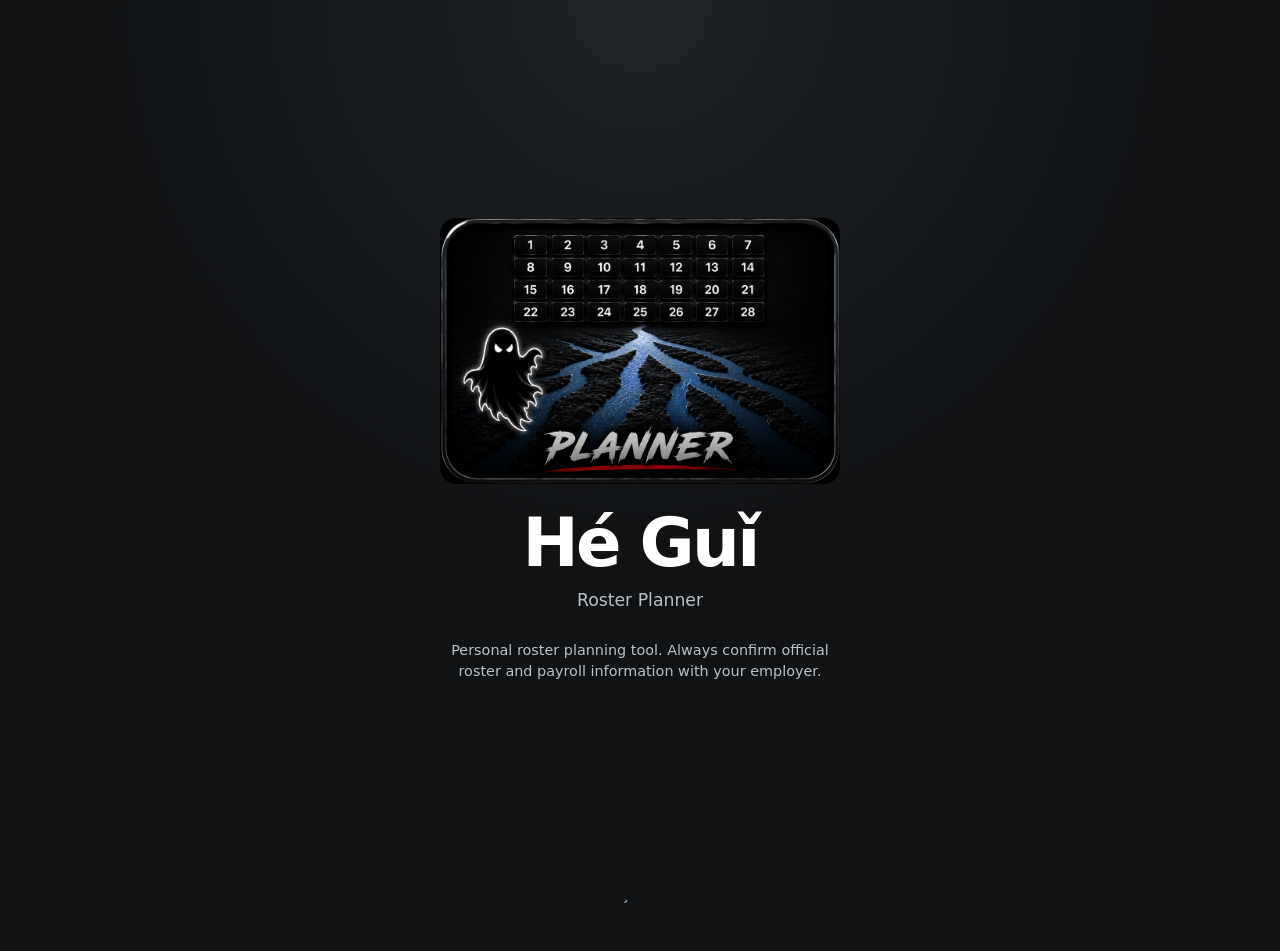
==== commit 7a655aca: "Add cross-platform planner notifications" ====
--- a/index.html
+++ b/index.html
@@ -18,7 +18,7 @@
 <link rel="apple-touch-icon" sizes="180x180" href="apple-touch-icon.png?v=2">
 <link rel="manifest" href="manifest.webmanifest">
    
-    <link rel="stylesheet" href="styles.css?v=35">
+    <link rel="stylesheet" href="styles.css?v=36">
 </head>
 
 <body>
@@ -523,6 +523,7 @@
         </span>
         <input id="notifications-checkbox" type="checkbox" aria-label="Enable notifications">
     </label>
+    <p id="notifications-status" class="notifications-status" role="status" aria-live="polite">Notifications are off.</p>
 
     <button id="open-availability-test" class="secondary-button full-width">Availability</button>
 
@@ -550,7 +551,8 @@
     </main>
 
     <script src="holidays.js?v=2"></script>
-    <script src="logger.js?v=3"></script>
-    <script src="app.js?v=47"></script>
+    <script src="logger.js?v=4"></script>
+    <script src="notifications.js?v=1"></script>
+    <script src="app.js?v=48"></script>
 </body>
 </html>
--- a/styles.css
+++ b/styles.css
@@ -1267,15 +1267,209 @@
 }
 .calendar-personal-event {
     display: block;
-    max-width: 92%;
-    margin-top: 2px;
+    max-width: 100%;
+    margin: 3px 1px 0;
     overflow: hidden;
-    color: var(--amber-light);
-    font-size: .48rem;
+    color: #78b7ff;
+    font-size: .68rem;
     font-weight: 800;
-    line-height: 1;
+    line-height: 1.15;
+    text-align: left;
     text-overflow: ellipsis;
     white-space: nowrap;
+    cursor: zoom-in;
+}
+.calendar-personal-event.multiple {
+    width: 18px;
+    height: 18px;
+    margin: 3px auto 0;
+    border-radius: 50%;
+    background: #4f9cff;
+    color: #fff;
+    font-size: .58rem;
+    font-weight: 900;
+    line-height: 18px;
+    text-align: center;
+}
+
+.week-personal-events {
+    position: relative;
+    padding-right: 18px;
+    cursor: zoom-in;
+}
+
+.personal-calendar-enlarge-cue {
+    margin-left: 4px;
+    color: var(--amber-light);
+    font-size: .9em;
+    font-weight: 900;
+}
+
+.week-personal-events > .personal-calendar-enlarge-cue {
+    position: absolute;
+    right: 0;
+    bottom: 0;
+}
+
+.personal-calendar-detail-overlay {
+    position: fixed;
+    inset: 0;
+    z-index: 12000;
+    display: flex;
+    align-items: center;
+    justify-content: center;
+    padding: 18px;
+    background: rgba(0, 0, 0, .78);
+}
+
+.personal-calendar-detail-panel {
+    width: min(620px, 100%);
+    max-height: min(82vh, 760px);
+    overflow: auto;
+    padding: 20px;
+    border: 1px solid var(--border);
+    border-radius: 20px;
+    background: var(--card);
+    color: var(--text);
+    box-shadow: 0 18px 60px rgba(0, 0, 0, .55);
+}
+
+.personal-calendar-detail-head {
+    display: flex;
+    align-items: flex-start;
+    justify-content: space-between;
+    gap: 14px;
+    margin-bottom: 14px;
+}
+
+.personal-calendar-detail-head h2 {
+    margin: 2px 0 0;
+    font-size: clamp(1.35rem, 5vw, 2rem);
+    line-height: 1.15;
+}
+
+.personal-calendar-detail-label {
+    color: var(--amber-light);
+    font-size: .78rem;
+    font-weight: 900;
+    letter-spacing: .05em;
+    text-transform: uppercase;
+}
+
+.personal-calendar-detail-close {
+    flex: 0 0 auto;
+    width: 44px;
+    min-height: 44px;
+    margin: 0;
+    padding: 0;
+    border: 1px solid var(--border);
+    border-radius: 50%;
+    background: var(--card-light);
+    color: var(--text);
+    font-size: 1.8rem;
+    line-height: 1;
+}
+
+.personal-calendar-detail-list {
+    display: grid;
+    gap: 12px;
+}
+
+.personal-calendar-detail-event {
+    padding: 14px;
+    border-left: 5px solid var(--amber);
+    border-radius: 12px;
+    background: var(--card-light);
+}
+
+.personal-calendar-detail-event h3 {
+    margin: 0 0 7px;
+    color: var(--amber-light);
+    font-size: 1.15rem;
+    line-height: 1.25;
+}
+
+.personal-calendar-detail-event p {
+    margin: 5px 0 0;
+    overflow-wrap: anywhere;
+    line-height: 1.4;
+}
+
+.personal-calendar-detail-time {
+    font-weight: 900;
+}
+
+.personal-calendar-detail-description {
+    white-space: pre-line;
+}
+
+.personal-calendar-detail-actions,
+.planner-event-heading,
+.planner-form-buttons {
+    display: flex;
+    align-items: center;
+    gap: 10px;
+}
+
+.personal-calendar-detail-actions { align-items: flex-start; }
+.personal-calendar-detail-actions .secondary-button { min-height: 44px; margin: 0; }
+.planner-event-heading { justify-content: space-between; }
+.planner-event-heading h3 { margin-right: auto; }
+
+.planner-holidays {
+    display: grid;
+    gap: 4px;
+    margin-bottom: 14px;
+    padding: 12px 14px;
+    border-left: 5px solid var(--amber);
+    border-radius: 12px;
+    background: var(--card-light);
+}
+.planner-holidays strong { color: var(--amber-light); }
+
+.planner-event-form {
+    display: grid;
+    gap: 12px;
+    margin-bottom: 14px;
+    padding: 14px;
+    border: 1px solid var(--border);
+    border-radius: 12px;
+    background: var(--card-light);
+}
+.planner-event-form label { display: grid; gap: 6px; font-weight: 800; }
+.planner-form-row { display: grid; grid-template-columns: 1fr 1fr; gap: 10px; }
+.planner-form-buttons { justify-content: flex-end; }
+.planner-event-form input,
+.planner-event-form select { width: 100%; min-height: 44px; }
+.planner-remove-event {
+    min-height: 36px;
+    padding: 6px 10px;
+    border: 1px solid #c95b5b;
+    border-radius: 8px;
+    background: transparent;
+    color: #ff8b8b;
+    font-weight: 800;
+}
+.planner-owned-event { border-left-color: #4f9cff; }
+.planner-empty-day { color: var(--muted); text-align: center; }
+#today-date, #public-holiday, .calendar-public-holiday-marker { cursor: zoom-in; }
+
+.personal-calendar-detail-done {
+    width: 100%;
+    margin: 16px 0 0;
+}
+
+@media (max-width: 480px) {
+    .personal-calendar-detail-overlay {
+        align-items: flex-end;
+        padding: 10px;
+    }
+
+    .personal-calendar-detail-panel {
+        max-height: 88vh;
+        padding: 16px;
+        border-radius: 18px 18px 12px 12px;
+    }
 }
 
 /* Beta 27: editable shift list */
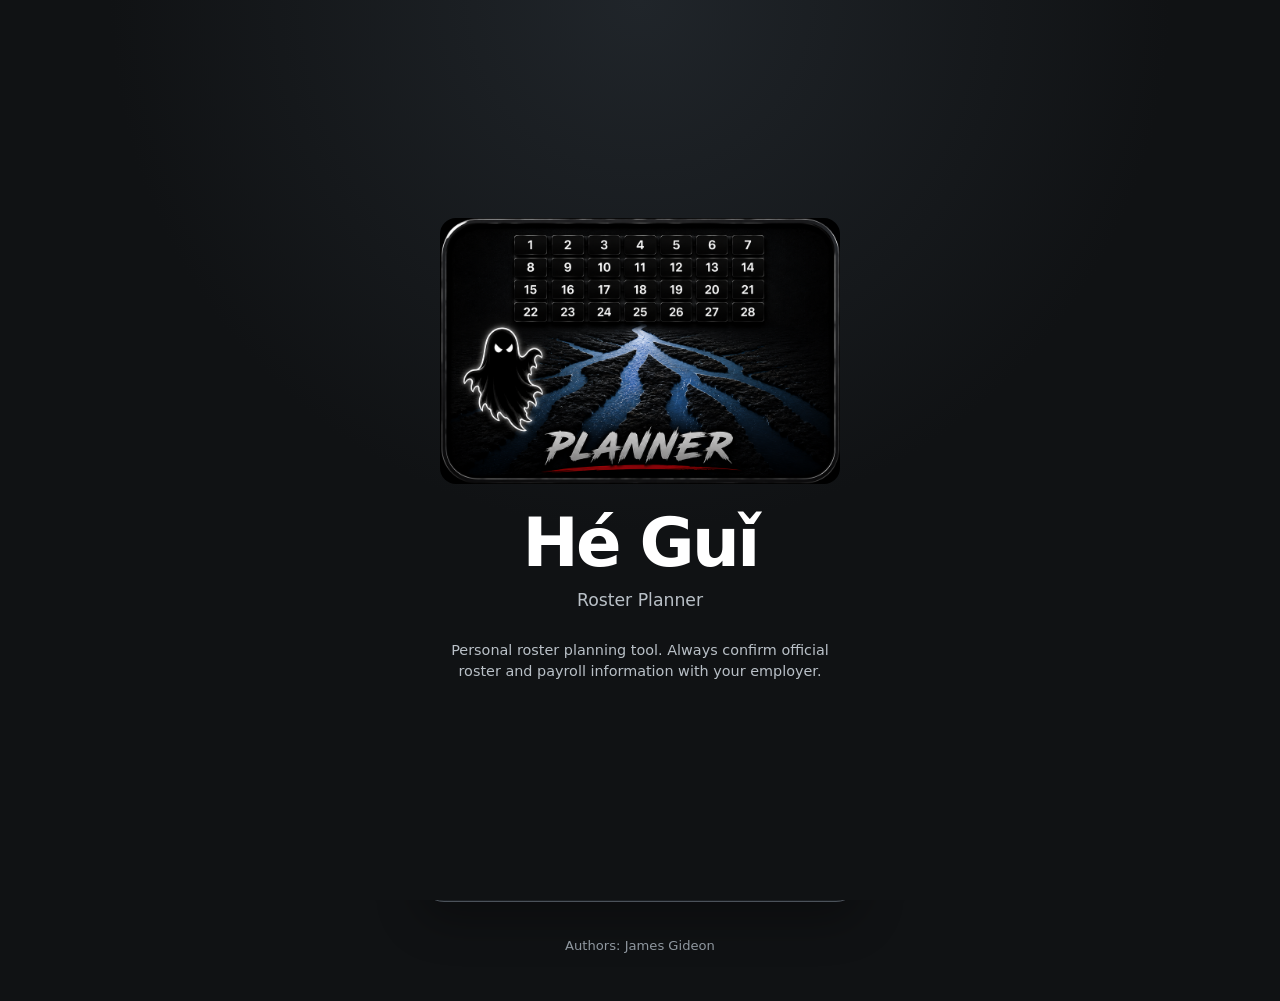
==== commit 6b7f2db5: "Clarify Android Chrome app installation" ====
--- a/index.html
+++ b/index.html
@@ -275,7 +275,7 @@
         <summary>&#9662; How to install H&eacute; Gu&#464;</summary>
         <div class="install-help-content">
             <p><strong>iPhone / iPad</strong><br>Open H&eacute; Gu&#464; in Safari, tap Share, then choose <strong>Add to Home Screen</strong>. Launch H&eacute; Gu&#464; from the new Home Screen icon.</p>
-            <p><strong>Android / Chrome</strong><br>Open the browser menu and choose <strong>Install app</strong> or <strong>Add to Home screen</strong>, then launch H&eacute; Gu&#464; from the installed icon.</p>
+            <p><strong>Android / Chrome</strong><br>Open H&eacute; Gu&#464; in Chrome, tap the three-dot menu, then choose <strong>Add to Home screen</strong> and <strong>Install</strong>. This installs H&eacute; Gu&#464; as a standalone app. Open it from the H&eacute; Gu&#464; app icon—not from the browser—then allow notifications when asked so reminders can arrive while the planner is closed.</p>
             <p><strong>Desktop</strong><br>Where supported, use your browser's install option in the address bar or browser menu.</p>
             <p class="instructions">H&eacute; Gu&#464; records installed-app use when it is launched in standalone mode from the installed icon.</p>
         </div>
--- a/styles.css
+++ b/styles.css
@@ -1279,6 +1279,14 @@
     white-space: nowrap;
     cursor: zoom-in;
 }
+.calendar-personal-event.single {
+    padding: 2px 4px;
+    border: 1px solid #ff8d98;
+    border-radius: 4px;
+    background: #8f2633;
+    color: #ffffff;
+    box-shadow: 0 1px 2px rgba(0, 0, 0, .35);
+}
 .calendar-personal-event.multiple {
     width: 18px;
     height: 18px;
@@ -1452,6 +1460,17 @@
 }
 .planner-owned-event { border-left-color: #4f9cff; }
 .planner-empty-day { color: var(--muted); text-align: center; }
+
+.notifications-status {
+    margin: -8px 4px 14px;
+    color: var(--muted);
+    font-size: 0.92rem;
+    line-height: 1.35;
+}
+
+.notifications-status.enabled { color: #76d69a; }
+.notifications-status.warning { color: var(--amber-light); }
+.notifications-status.error { color: #ff8a8a; }
 #today-date, #public-holiday, .calendar-public-holiday-marker { cursor: zoom-in; }
 
 .personal-calendar-detail-done {
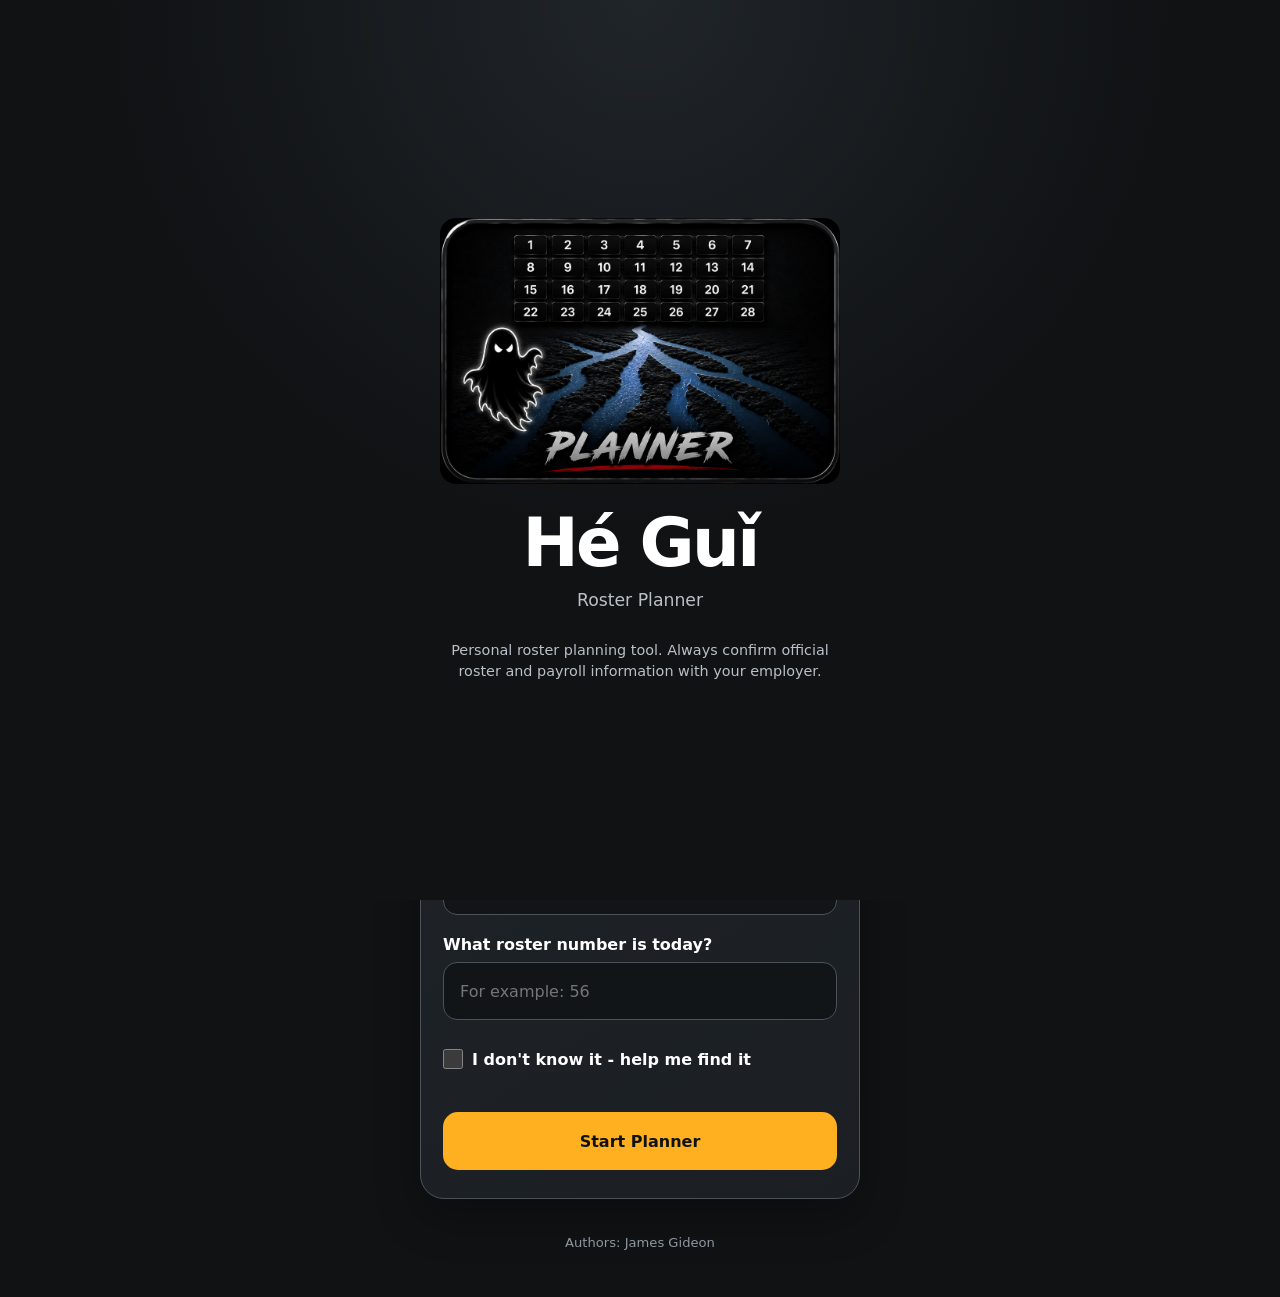
==== commit d1d9a1d0: "Show install guidance before planner setup" ====
--- a/index.html
+++ b/index.html
@@ -84,6 +84,11 @@
                 <p class="eyebrow">Initial setup</p>
 
                 <h2>Choose your planner</h2>
+
+                <p class="instructions">
+                    <strong>Install H&eacute; Gu&#464; before setup.</strong><br>
+                    On Android, open H&eacute; Gu&#464; in Chrome, tap the three-dot menu, then choose <strong>Add to Home screen</strong> and <strong>Install</strong>. On iPhone or iPad, open it in Safari, tap Share, then choose <strong>Add to Home Screen</strong>. Open H&eacute; Gu&#464; from its installed app icon before choosing a roster, adding appointments or entering a calendar URL. Information saved in another browser, such as Samsung Internet, does not automatically transfer to the installed app.
+                </p>
 
                 <p class="instructions">
                     Permanent rosters are listed first. Casual staff can
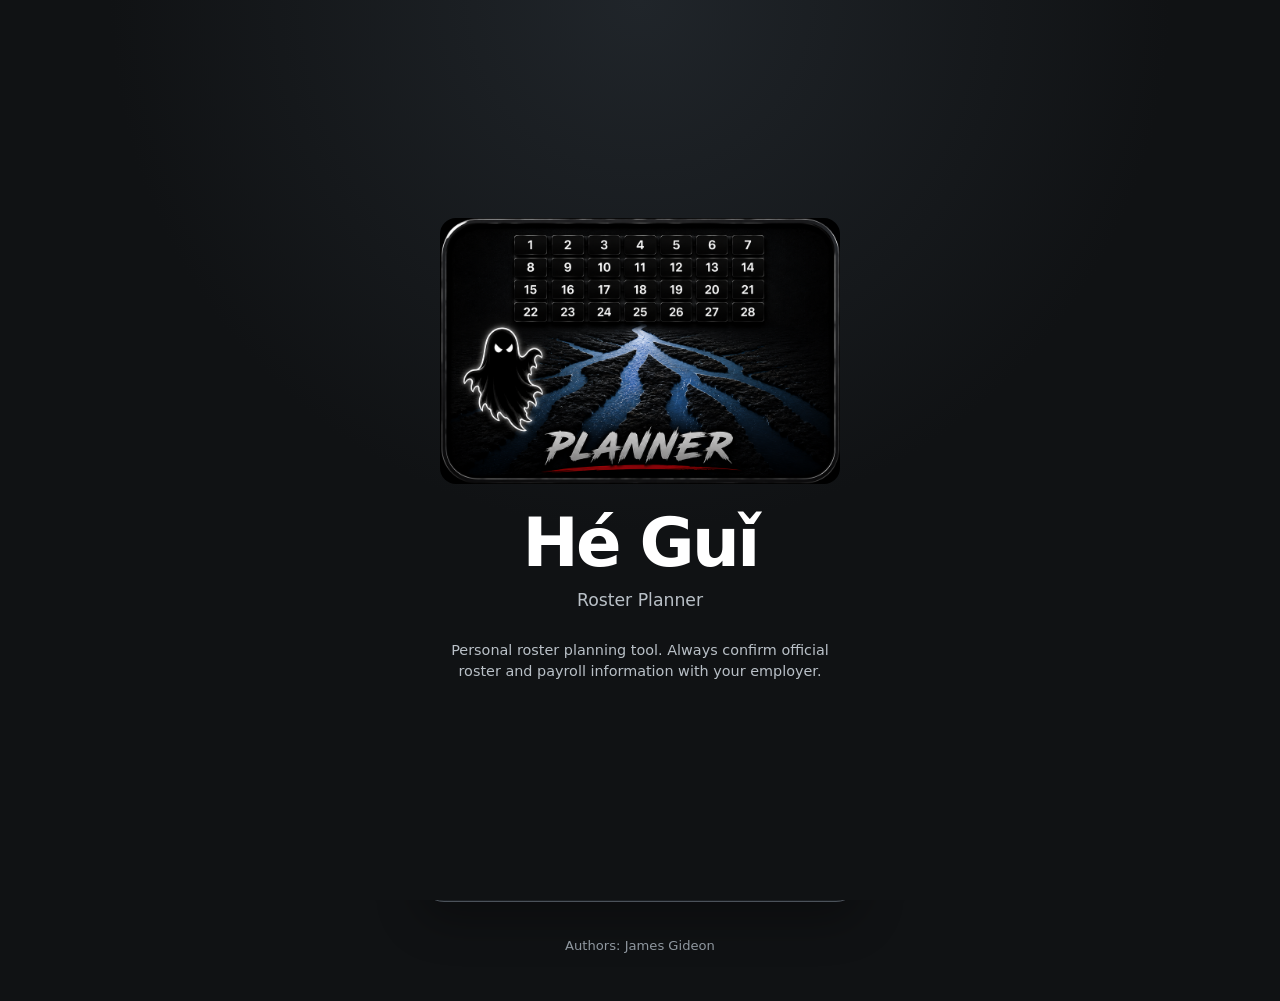
==== commit f9862281: "Remove oversized setup install notice" ====
--- a/index.html
+++ b/index.html
@@ -84,11 +84,6 @@
                 <p class="eyebrow">Initial setup</p>
 
                 <h2>Choose your planner</h2>
-
-                <p class="instructions">
-                    <strong>Install H&eacute; Gu&#464; before setup.</strong><br>
-                    On Android, open H&eacute; Gu&#464; in Chrome, tap the three-dot menu, then choose <strong>Add to Home screen</strong> and <strong>Install</strong>. On iPhone or iPad, open it in Safari, tap Share, then choose <strong>Add to Home Screen</strong>. Open H&eacute; Gu&#464; from its installed app icon before choosing a roster, adding appointments or entering a calendar URL. Information saved in another browser, such as Samsung Internet, does not automatically transfer to the installed app.
-                </p>
 
                 <p class="instructions">
                     Permanent rosters are listed first. Casual staff can
